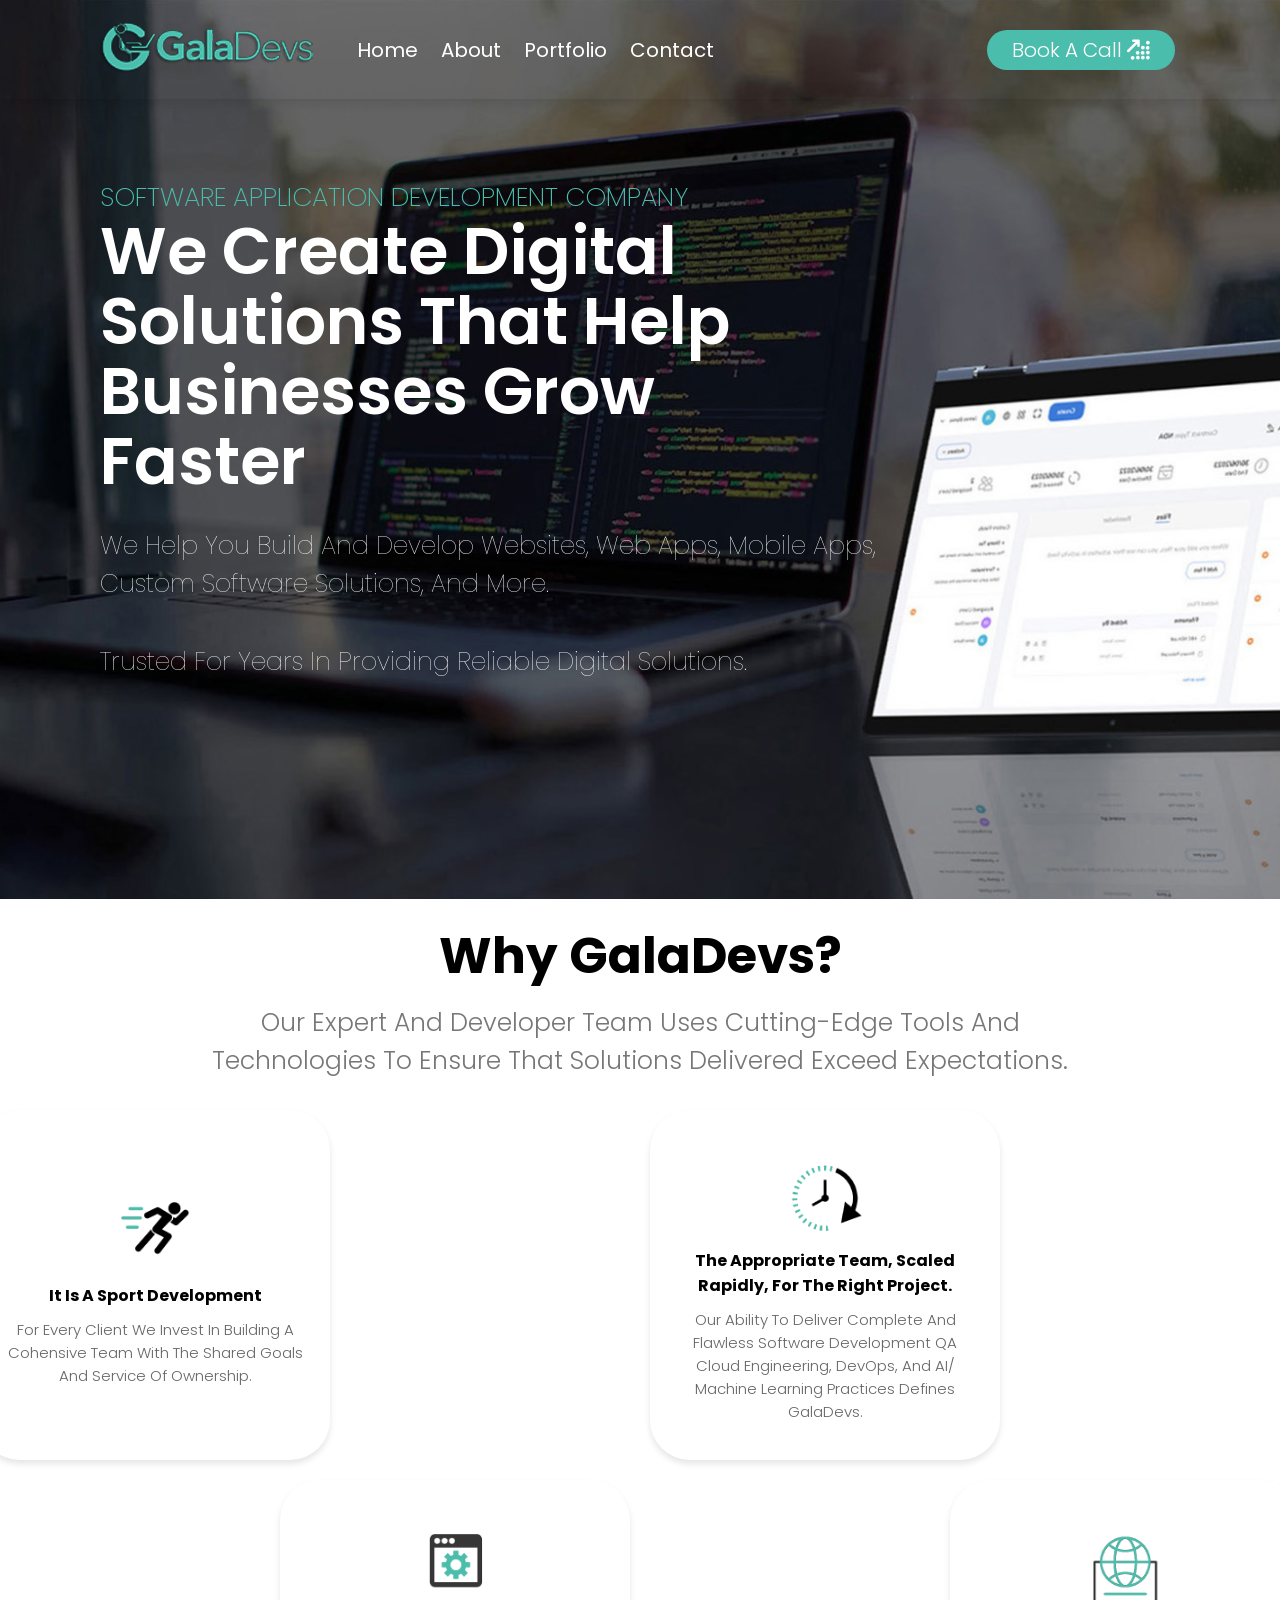
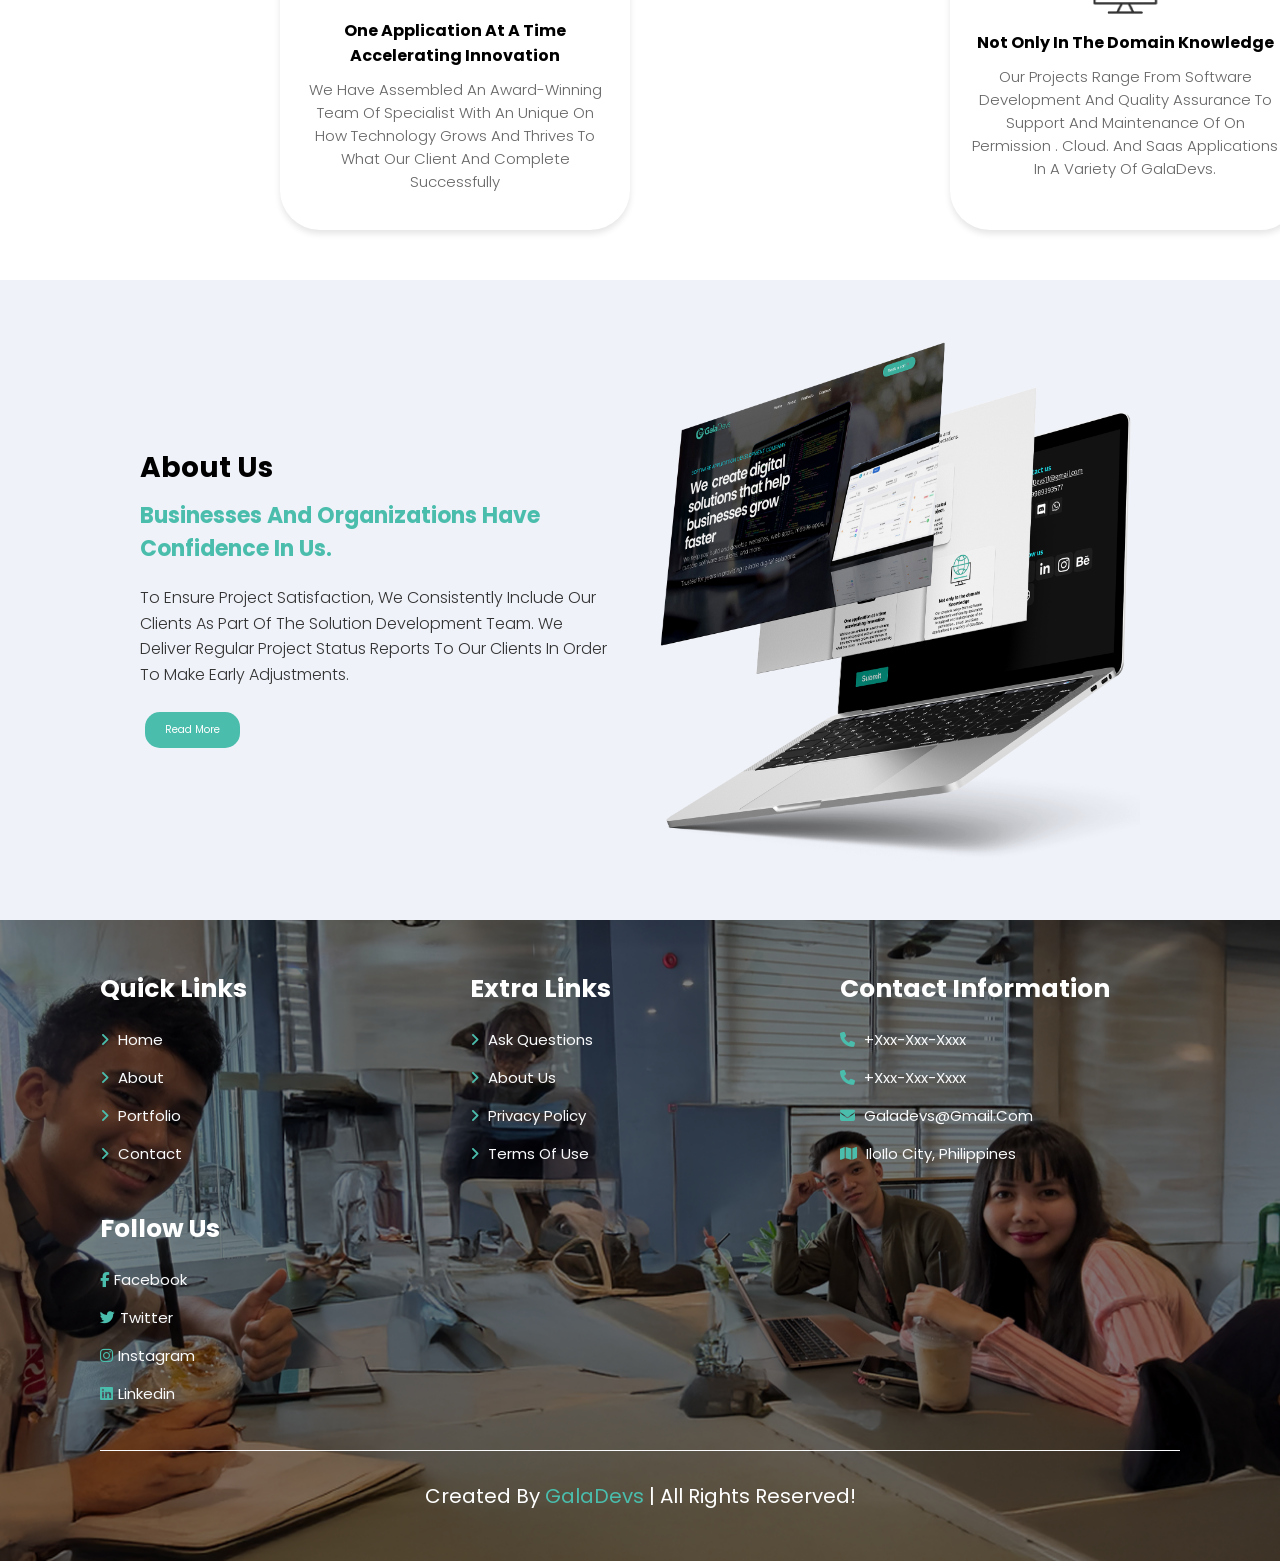
==== index.html @ 00510932 "Create index.html" ====
<!DOCTYPE html>
<html lang="en">
<head>
    <meta charset="UTF-8">
    <meta name="viewport" content="width=device-width, initial-scale=1.0">
    <title>home</title>

    <!-- swiper css link -->
    <link rel="stylesheet" href="https://cdn.jsdelivr.net/npm/swiper@11/swiper-bundle.min.css"/>

    <!-- fonr awesome cdn link -->
    <link rel="stylesheet" href="https://cdnjs.cloudflare.com/ajax/libs/font-awesome/6.7.1/css/all.min.css" integrity="sha512-5Hs3dF2AEPkpNAR7UiOHba+lRSJNeM2ECkwxUIxC1Q/FLycGTbNapWXB4tP889k5T5Ju8fs4b1P5z/iB4nMfSQ==" crossorigin="anonymous" referrerpolicy="no-referrer" />
     
     <!-- cusrom css file link -->
      <link rel="stylesheet" href="css/home.css">

</head>
<body>
            <!-- header section starts -->
     <section class="header" id="header">
        <a href="index.html" class="logo">
            <img src="images/Logo.png" alt=""></span>
        </a>

        <nav class="navbar">
            <a href="index.html">home</a>
            <a href="about.html">about</a>
            <a href="portfolio.html">portfolio</a>
            <a href="conatct.html">contact</a>
            <a href="contact.html"><button>Book a Call <i class="fa-solid fa-arrow-up-right-dots"></i> </button></a>
        </nav>



        <div id="menu-btn" class="fas fa-bars"></div>

     </section>

     <section class="home">
    <div class="main-home">
        <div class="home-text">
            <div class="title">
                <h3>SOFTWARE APPLICATION DEVELOPMENT COMPANY</h3>
            </div>
            <div class="title2">
                <h2>We create digital<br>solutions that help<br>businesses grow<br>faster</h2>
            </div>
            <div class="description">
                <p>We help you build and develop websites, web apps, mobile apps,<br> custom software solutions, and more.</p>
            </div>
            <div class="description2">
                <p>Trusted for years in providing reliable digital solutions.</p>
            </div>
        </div>
    </div>
</section>
    <!-- header section ends -->

    <section class="why-galadevs">
    <h1>Why GalaDevs?</h1>
    <p>Our expert and developer team uses cutting-edge tools and <br> technologies to ensure that solutions delivered exceed expectations.</p>
    <div class="card-grid">
      <div class="card cardup">
        <img src="images/sports develop.png" alt="Sport Icon">
        <h3>It is a Sport Development</h3>
        <p>For every client we invest  in building a cohensive team with the shared goals and service of ownership.
        </p>
      </div>
      <div class="card cardup">
        <img src="images/time.png" alt="Clock Icon">
        <h3>The Appropriate team, scaled rapidly, for the right project.</h3>
        <p>Our ability to deliver complete and flawless Software Development QA Cloud Engineering, DevOps, and AI/ Machine Learning practices defines GalaDevs.</p>
      </div>
      <div class="card carddown">
        <img src="images/1 app.png" alt="Gear Icon">
        <h3>One application at a time accelerating innovation</h3>
        <p>We have assembled an award-winning team of specialist with an unique on how technology grows and thrives to what our  client   and complete successfully </p>
      </div>
      <div class="card carddown">
        <img src="images/monitor.png" alt="Globe Icon">
        <h3>Not only in the domain knowledge</h3>
        <p>Our projects range from software development and quality assurance to support and maintenance of on permission . cloud. and Saas applications in a variety of GalaDevs.</p>
      </div>
    </div>
  </section>

  

 

  <div class="background">
    <section class="about-us">
      <div class="content">
        <h2>About Us</h2>
        <h3>Businesses and organizations have confidence in us.</h3>
        <p>
          To ensure project satisfaction, we consistently include our clients as
          part of the solution development team. We deliver regular project status
          reports to our clients in order to make early adjustments.
        </p>
        <button class="read-more">Read More</button>
      </div>
      <div class="image">
        <img src="images/aboutus.png" alt="Project dashboard preview">
      </div>
    </section>
  </div>
  

<!-- Create Review Button -->







<!-- footer section starts -->

<section class="footer">

<div class="box-container">

    <div class="box">   
        <h3>quick links</h3>
        <a href="index.html"> <i class="fas fa-angle-right"></i> home</a>
        <a href="about.html"> <i class="fas fa-angle-right"></i> about</a>
        <a href="portfolio.html"> <i class="fas fa-angle-right"></i> portfolio</a>
        <a href="conatct.html"> <i class="fas fa-angle-right"></i> contact</a>
    </div>

    <div class="box">   
        <h3>extra links</h3>
        <a href="#"> <i class="fas fa-angle-right"></i> ask questions</a>
        <a href="#"> <i class="fas fa-angle-right"></i> about us</a>
        <a href="#"> <i class="fas fa-angle-right"></i> privacy policy</a>
        <a href="#"> <i class="fas fa-angle-right"></i> terms of use</a>
    </div>

    <div class="box">   
        <h3>contact information</h3>
        <a href="#"> <i class="fas fa-phone"></i> +xxx-xxx-xxxx</a>
        <a href="#"> <i class="fas fa-phone"></i> +xxx-xxx-xxxx</a>
        <a href="#"> <i class="fas fa-envelope"></i> galadevs@gmail.com</a>
        <a href="#"> <i class="fas fa-map"></i> IloIlo City, Philippines</a>
    </div>

    <div class="box">
        <h3>follow us</h3>
        <a href="#"><i class="fab fa-facebook-f"></i>facebook</a>
        <a href="#"><i class="fab fa-twitter"></i>twitter</a>
        <a href="#"><i class="fab fa-instagram"></i>instagram</a>
        <a href="#"><i class="fab fa-linkedin"></i>linkedin</a>
    </div>

</div>

<div class="credit"> created by <span>GalaDevs</span> | all rights reserved!</div>
</section>



 
<!-- swiper js link -->
<script src="https://cdn.jsdelivr.net/npm/swiper@11/swiper-bundle.min.js"></script>

<!-- custom js file link -->
 <script src="js/script.js"></script>
 

    
</body>
</html>
---- css/home.css ----
@import url('https://fonts.googleapis.com/css2?family=Poppins:ital,wght@0,100;0,200;0,300;0,400;0,500;0,600;0,700;0,800;0,900;1,100;1,200;1,300;1,400;1,500;1,600;1,700;1,800;1,900&display=swap');

:root{
    --main-color: #4ABDAC;
    --black:#222;
    --white:#fff;
    --light-black:#777;
    --light-white:#F9FAFB;
    --dark-bg:rgba(0,0,0,.7);
    --light-bg:#eee;
    --border:.1rem solid var(--black);
    --box-shodow:0 .5rem 1rem rgba(0,0,0,.1);
    --text-shodow:0 1.5rem 3rem rgba(0,0,0,.3);
}

*{
    font-family: 'Poppins', sans-serif;
    margin: 0;
    padding: 0;
    box-sizing: border-box;
    outline: none;
    border: none;
    text-decoration: none;
    text-transform: capitalize;
}

html{
    font-size: 62.5%;
    overflow: auto;
}

html::-webkit-scrollbar{
    width: 1rem;
}

html::-webkit-scrollbar-track{
    background-color: white;
}

html::-webkit-scrollbar-thumb{
    background-color: var(--main-color);
}

section{
    padding: 5rem 10rem;
}

.header{
    position: sticky;
    top: 0;
    left: 0;
    right: 0;
    z-index: 1000;
    background-color: none;
    display: flex;
    padding-top: 2rem;
    padding-bottom: 2rem;
    box-shadow: var(--box-shodow);
    align-items: center;
    justify-content: space-between;
    background-color: none;
}

.header .logo img{
    height: 100%;
}

.header .navbar a{
    font-size: 2rem;
    margin-left: 2rem;
    color: white;
}

.header .navbar a:hover{
    color: var(--main-color);
    transition: .2s ease-out;
}


#menu-btn{
    font-size: 2.5rem;
    cursor: pointer;
    color: var(--white);
    display: none;
}

.header button{
    margin-left: -3rem;
    border-radius: 20rem;
    padding: .5rem;
    padding-left: 2.5rem;
    padding-right: 2.5rem;
    font-size: 20px;
    background-color: var(--main-color);
    color: var(--white);
    font-weight: 300;
    margin-left: 25rem;
}

.header  button:hover{
    background-color: var(--white);
    color: var(--main-color);
    transition: .5s;
}

.header.scrolled {
    background-color: var(--black); 
    transition: .3s ease-in;
}

.home {
    position: relative;
    background: url('../images/home.jpg') no-repeat center center/cover;
    height: 100vh; /* Adjust as needed */
    color: white; /* Ensures text is readable */
    display: flex;
    align-items: center;
    justify-content: left;
    text-align: left;
    margin-top: -10rem;
}

.home-text{
    text-align: left;
}

.home-text h3{
    font-size: 2.6rem;
    font-weight: 200;
    color: var(--main-color);
}

.home-text h2{
    font-size: 6.5rem;
    line-height: 7rem;
    font-weight: 600;
    padding-bottom: 3rem;
}

.home-text p{
    font-size: 2.5rem;
    font-weight: 100;
    padding-bottom: 4rem;
    color: var(--white);
}

/* why gala devs start section */

.why-galadevs {
    text-align: center;
    padding: 20px;
  }
  
  h1 {
    font-size: 5rem;
    margin-bottom: 10px;
  }
  
  p {
    font-size: 2.5rem;
    color: var(--light-black);
    font-weight: 300;
  }
  
  .card-grid {
    display: grid;
    gap: 20px;
    grid-template-columns: repeat(2, 1fr);
    justify-content: center;
    align-items: start;
    margin: 30px auto;
    max-width: 1200px;
  }
  
  .card {
    width: 350px;
    height: 350px;
    background-color: #fff;
    border-radius: 40px;
    box-shadow: 0 4px 6px rgba(0, 0, 0, 0.1);
    padding: 20px;
    text-align: center;
    transition: transform 0.3s ease-in-out;
    display: flex;
    flex-direction: column;
    justify-content: center;
    align-items: center;
  }
  
  .card img {
    max-width: 90px;
    margin-bottom: 10px;
  }
  
  .card h3 {
    font-size: 1.6rem;
    margin-bottom: 10px;
  }
  
  .card p {
    font-size: 1.5rem;
    color: #666;
  }
  
  .card:hover {
    transform: translateY(-10px);
  }
  
  /* Distinct Styling for cardup and carddown */
  .cardup {
    /*sdad*/
  }
  
  .carddown {
   margin-left: 30rem;
  }
  
/* why gala devs ends section */
.background{
    background-color: #EFF2F9;
}

.about-us {
    display: flex;
    justify-content: space-between;
    align-items: center;
    gap: 30px;
    max-width: 1200px;
    margin: 0 auto;

  }
  
  .content {
    max-width: 600px;
  }
  
  .content h2 {
    font-size: 28px;
    margin-bottom: 10px;
    color: #000;
  }
  
  .content h3 {
    font-size: 22px;
    margin-bottom: 20px;
    color: var(--main-color);
  }
  
  .content p {
    font-size: 16px;
    margin-bottom: 20px;
    line-height: 1.6;
    color: #333;
  }
  
  .read-more {
    background-color: var(--main-color);
    color: white;
    border: none;
    padding: 10px 20px;
    border-radius: 15px;
    cursor: pointer;
  }
  
  .read-more:hover {
    background-color: var(--main-color);
  }
  
  .image img {
    max-width: 100%;
    height: auto;
  }


  /* testimonial */
.testimonial-main{
  padding: 10rem 0;
}

  .test h1{
    text-align: center;
    margin-bottom: 20px;
}

.test p{
  margin-bottom: 10rem;
  text-align: center;
  color: var(--light-black);
}

/* Buttons */
button {
    margin: 5px;
    padding: 10px 20px;
    background-color: var(--main-color);
    color: var(--white);
    border: none;
    border-radius: 5px;
    cursor: pointer;
    font-size: 1rem;
}

button:hover {
    background-color: var(--main-color);
}

/* Create Button Style */
.create-button {
  display: block;         /* Makes the button a block-level element */
  margin: 20px auto;      /* Centers the button horizontally with top and bottom margins */
  padding: 10px 20px;
  background-color: var(--main-color);
  color: var(--light-white);
  border: none;
  border-radius: 5px;
  cursor: pointer;
  font-size: 1rem;
  text-align: center;     /* Ensures the text inside the button is centered */
}

.create-button:hover {
  background-color: var(--main-color);
}

/* Form Styles */
.review-form {
    display: flex;
    flex-direction: column;
    align-items: center;
    margin-bottom: 30px;
    max-width: 400px;
    margin: 0 auto 30px;
}

.review-form input,
.review-form textarea,
.review-form select,
.review-form button {
    width: 100%;
    background-color:var(--light-white);
    border: .1rem solid var(--light-black);
    border-radius: 10px;
    margin-bottom: 10px;
    padding: 10px;
    font-size: 1rem;
}

/* Carousel Styles */
.carousel-container {
    width: 100%;
    overflow: hidden;
    margin-top: 20px;
}

.carousel {
    display: flex;
    gap: 20px;
    overflow-x: auto;
    scroll-behavior: smooth;
    padding: 10px;
    white-space: nowrap;
}

/* Testimonial Card */
.testimonial {
  position: relative;          /* Ensure the testimonial is the positioning context */
  width: 350px;                /* Fixed width */
  height: 200px;               /* Fixed height */
  background-color: var(--light-white);
  border-radius: 20px;         /* Reduced border radius for a cleaner look */
  box-shadow: 0 4px 6px rgba(0, 0, 0, 0.1);
  padding: 20px;
  box-sizing: border-box;
  text-align: left;
  transition: transform 0.3s ease-in-out;
  display: flex;
  flex-direction: column;
  justify-content: flex-start; /* Align content to the top */
}

.testimonial:hover {
  transform: translateY(-10px);
}

/* Quote */
.quote {
  font-weight: 500;
  font-size: 2rem;
  margin-bottom: 10px;
  width: 100%;                 /* Ensure it takes full width */
  max-width: 90%;             /* Prevent overflow beyond the container */
  white-space: normal;         /* Allow text to wrap to the next line */
  word-wrap: break-word;       /* Break long words if necessary */
  overflow-wrap: break-word;   /* Ensure long words break correctly */
  text-overflow: clip;         /* Avoid ellipsis; clip the overflow if necessary */
  line-height: 1.2;             /* Adjust line height for better readability */
}

/* Rating */
.rating {
  color: gold;
  font-size: 2rem;
  margin-bottom: 10px;
  width: 350px;               /* Fixed width */
  height: 30px;                /* Fixed height */
  overflow: hidden;            /* Hide overflow if necessary */
  word-wrap: break-word;       /* Wrap long words */
  overflow-wrap: break-word;   /* Ensures long words break to the next line */
}

/* Author */
.author {
  font-size: 1.3rem;
  font-weight: 200;
  color: var(--light-black);
  width: 100%;                 /* Ensure it takes full width */
  max-width: 100%;             /* Prevent overflow beyond the container */
  white-space: normal;         /* Allow text to wrap to the next line */
  word-wrap: break-word;       /* Break long words if necessary */
  overflow-wrap: break-word;   /* Ensure long words break correctly */
  text-overflow: clip;         /* Avoid ellipsis; clip the overflow if necessary */
  line-height: 1.2;            /* Maintain good readability with line height */
}

/* Three-dot Menu */
.menu-container {
    position: absolute;
    top: 10px;
    right: 10px;
}

.menu-button {
    background: none;
    border: none;
    font-size: 1.5rem;
    cursor: pointer;
    color: #555;
}

.menu-button:hover {
    color: var(--light-black);
}

.menu-options {
    display: none;
    position: absolute;
    right: 0;
    background-color: #fff;
    border: 1px solid #ddd;
    box-shadow: 0 2px 5px rgba(0, 0, 0, 0.1);
    z-index: 1;
    border-radius: 5px;
    min-width: 100px;
    padding: 5px 0;
}

.menu-options button {
    display: block;
    width: 100%;
    background: none;
    border: none;
    padding: 10px;
    text-align: left;
    cursor: pointer;
    color: #555;
}

.menu-options button:hover {
    background-color: #f5f5f5;
}

/* Show Menu */
.show-menu {
    display: block;
}

/* Responsive Design */
@media (max-width: 768px) {
    .testimonial {
        min-width: 100%;
    }
}
.review-form {
  display: flex;
  flex-direction: column;
  align-items: center;
  max-width: 400px;
  margin: 20px auto;
}

.review-form input,
.review-form textarea,
.review-form select,
.review-form button {
  width: 100%;
  margin-bottom: 10px;
  padding: 10px;
  font-size: 1rem;
}

.review-form button {
  background-color: #00796b;
  color: #fff;
  border: none;
  border-radius: 5px;
  cursor: pointer;
}

.review-form button:hover {
  background-color: #005f52;
}



.footer{
  background: url('../images/footer.png') no-repeat;
  background-size: cover;
  background-position: center;
}

.footer .box-container{
  display: grid;
  grid-template-columns: repeat(auto-fit, minmax(25rem, 1fr));
  gap: 3rem;
}

.footer .box-container .box h3{
  color: var(--white);
  font-size: 2.5rem;
  padding-bottom: 2rem;
}

.footer .box-container .box a{
  color: var(--light-white);
  font-size: 1.5rem;
  padding-bottom: 1.5rem;
  display: block;
}

.footer .box-container .box a i{
  color: var(--main-color);
  padding-right: .5rem;
  transition: .2s;
}

.footer .box-container .box a:hover i{
  padding-right: 2rem;
}

.footer .credit{
  text-align: center;
  padding-top: 3rem;
  margin-top: 3rem;
  border-top: .1rem solid var(--light-white);
  font-size: 2rem;
  color: white;
}

.footer .credit span{
  color: var(--main-color);
}




/* media queries */
@media (max-width:1200px){
    section{
        padding: 3rem 5%;
    }
    .cards {
        grid-template-columns: 1fr 1fr; /* Retain 2x2 grid for medium screens */
      }

      .card-grid {
        grid-template-columns: repeat(2, 1fr);
        gap: 15px;
      }
      .header button{
        margin-left: 10rem;
      }
      .about-us {
        gap: 20px;
      }
}

@media (max-width:991px){
    html{
        font-size: 55%;
    }

    section{
        padding: 3rem 2%;
    }
    .home{
        margin-top: -12rem;
    }

    .header button{
        margin-left: 0;
    }

    .card-grid {
        grid-template-columns: repeat(2, 1fr);
        gap: 10px;
    }
    .about-us {
      flex-direction: column;
      text-align: center;
    }
  
    .content {
      max-width: 100%;
    }
  
    .image img {
      margin-top: 20px;
    }
     
}

@media (max-width:768px){
    html{
        font-size: 45%;
    }

    #menu-btn{
        display: inline-block;
        transition: .2s linear;
    }

    #menu-btn.fa-times{
        transform: rotate(180deg);
    }

    .header .navbar{
        position: absolute;
        top: 99%;
        left: 0;
        right: 0;
        margin-top: -15rem;
        background-color: var(--black);
        border-top: var(--border);
        padding: 2rem;
        transition: .2s linear;
        padding-top: 15rem;
        clip-path: polygon(0 0, 100% 0, 100% 0, 0 0);
    }

    .header .logo{
        z-index: 1000;
    }


    .header .navbar.active{
        clip-path: polygon(0 0, 100% 0, 100% 100%, 0 100%);
    }

    .header .navbar a{
        display: block;
        margin: 2rem;
        text-align: center;
    }

    .home h3,p,h2{
        justify-content: center;
        align-items: center;
        text-align: center;
    }
    .cards {
        grid-template-columns: 1fr; /* Stack cards in a single column */
        grid-template-rows: auto;
      }
      .card {
        width: 100%;
      }
      .card-grid {
        grid-template-columns: 1fr;
        gap: 20px;
      }
      .carddown {
        margin-left: 0;
       }
       .about-us {
        padding: 30px;
      }
    
      .content h2 {
        font-size: 24px;
      }
    
      .content h3 {
        font-size: 20px;
      }
    
      .content p {
        font-size: 14px;
      }
    
      .read-more {
        padding: 8px 16px;
      }
}

@media (max-width:450px){
    html{
        font-size: 40%;
    }
    .why-galadevs h1 {
        font-size: 2em;
      }
    
      .why-galadevs p {
        font-size: 1em;
      }
    
      .card {
        padding: 15px;
      }
    
      .card h3 {
        font-size: 1.1em;
      }
    
      .card p {
        font-size: 0.9em;
      }

      .why-galadevs h1 {
        font-size: 1.5rem;
      }
      
      .why-galadevs p {
        font-size: 0.9rem;
      }
      
      .card h3 {
        font-size: 1rem;
      }
      
      .card p {
        font-size: 0.8rem;
      }
    
      .card {
        width: 100%;
        height: 100%;
      }
      .about-us {
        padding: 20px;
      }
    
      .content h2 {
        font-size: 20px;
      }
    
      .content h3 {
        font-size: 18px;
      }
    
      .content p {
        font-size: 12px;
      }
    
      .read-more {
        padding: 6px 12px;
      }
    
}
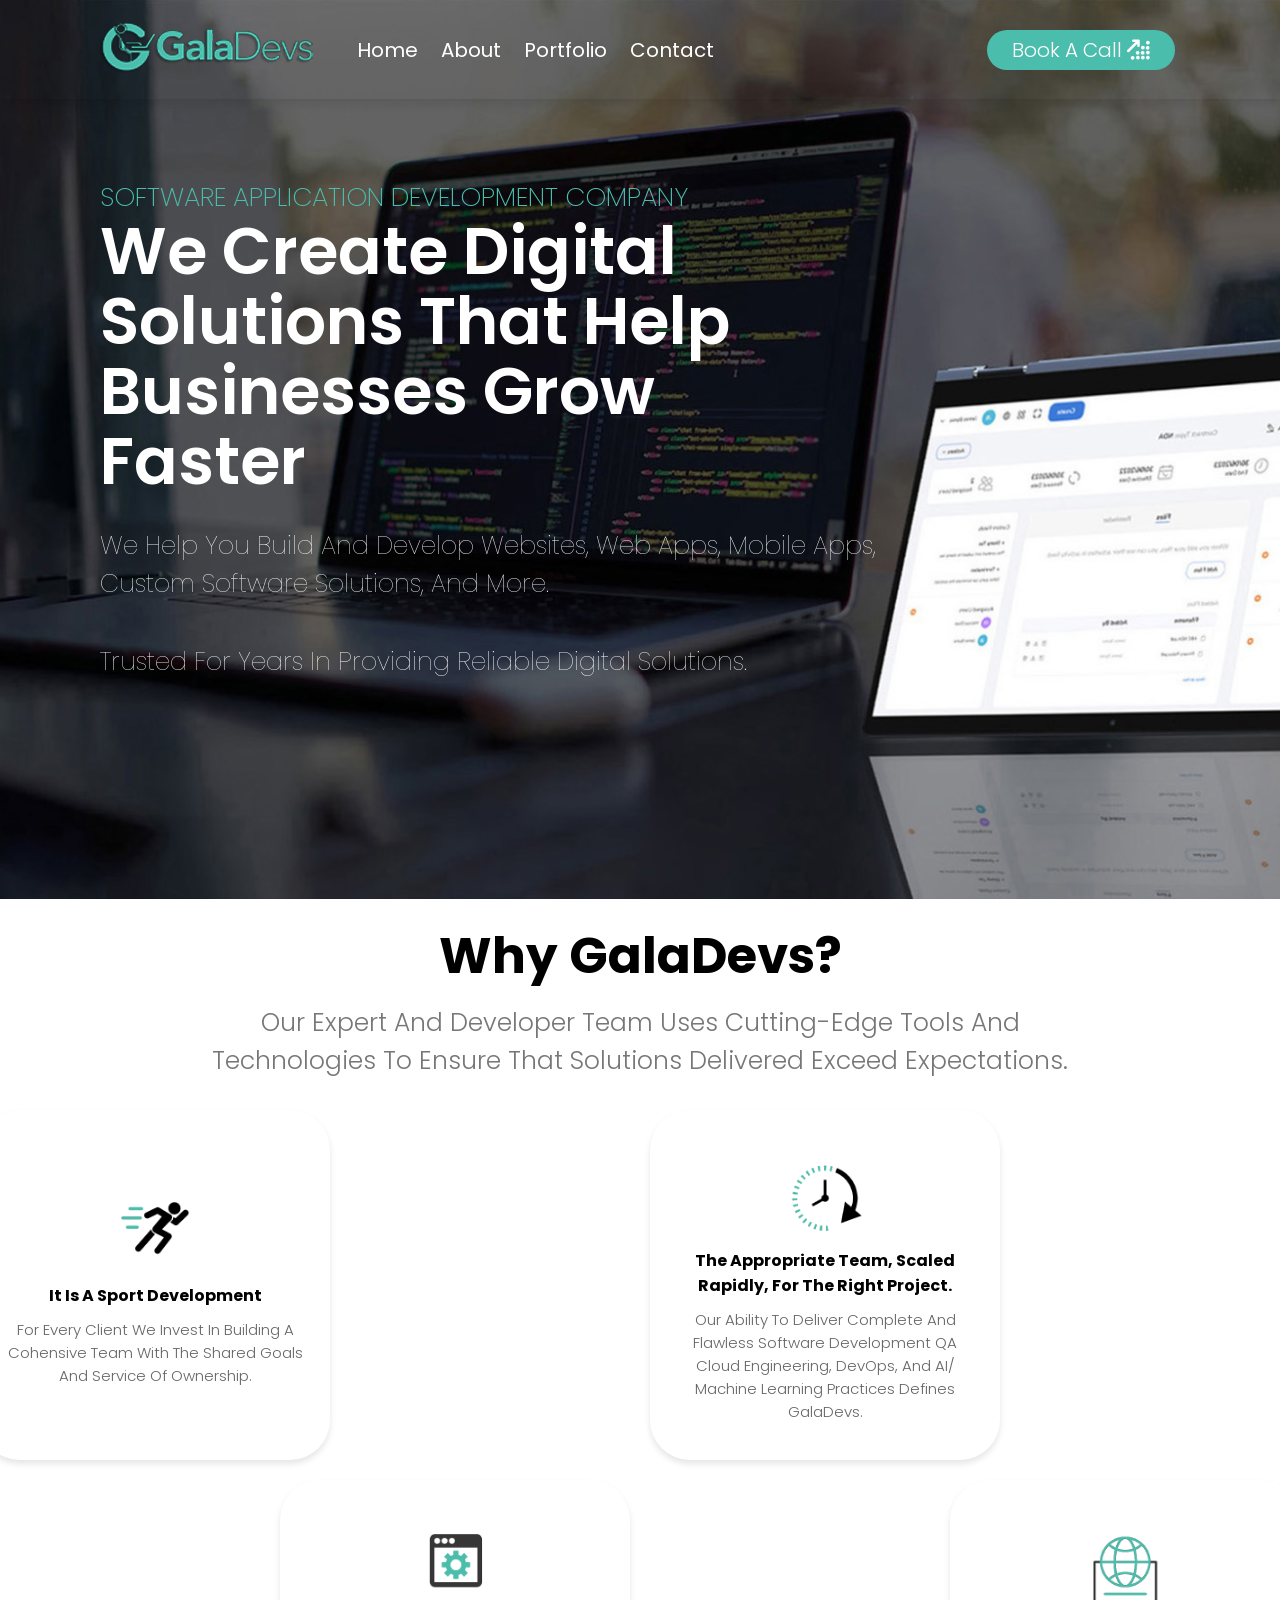
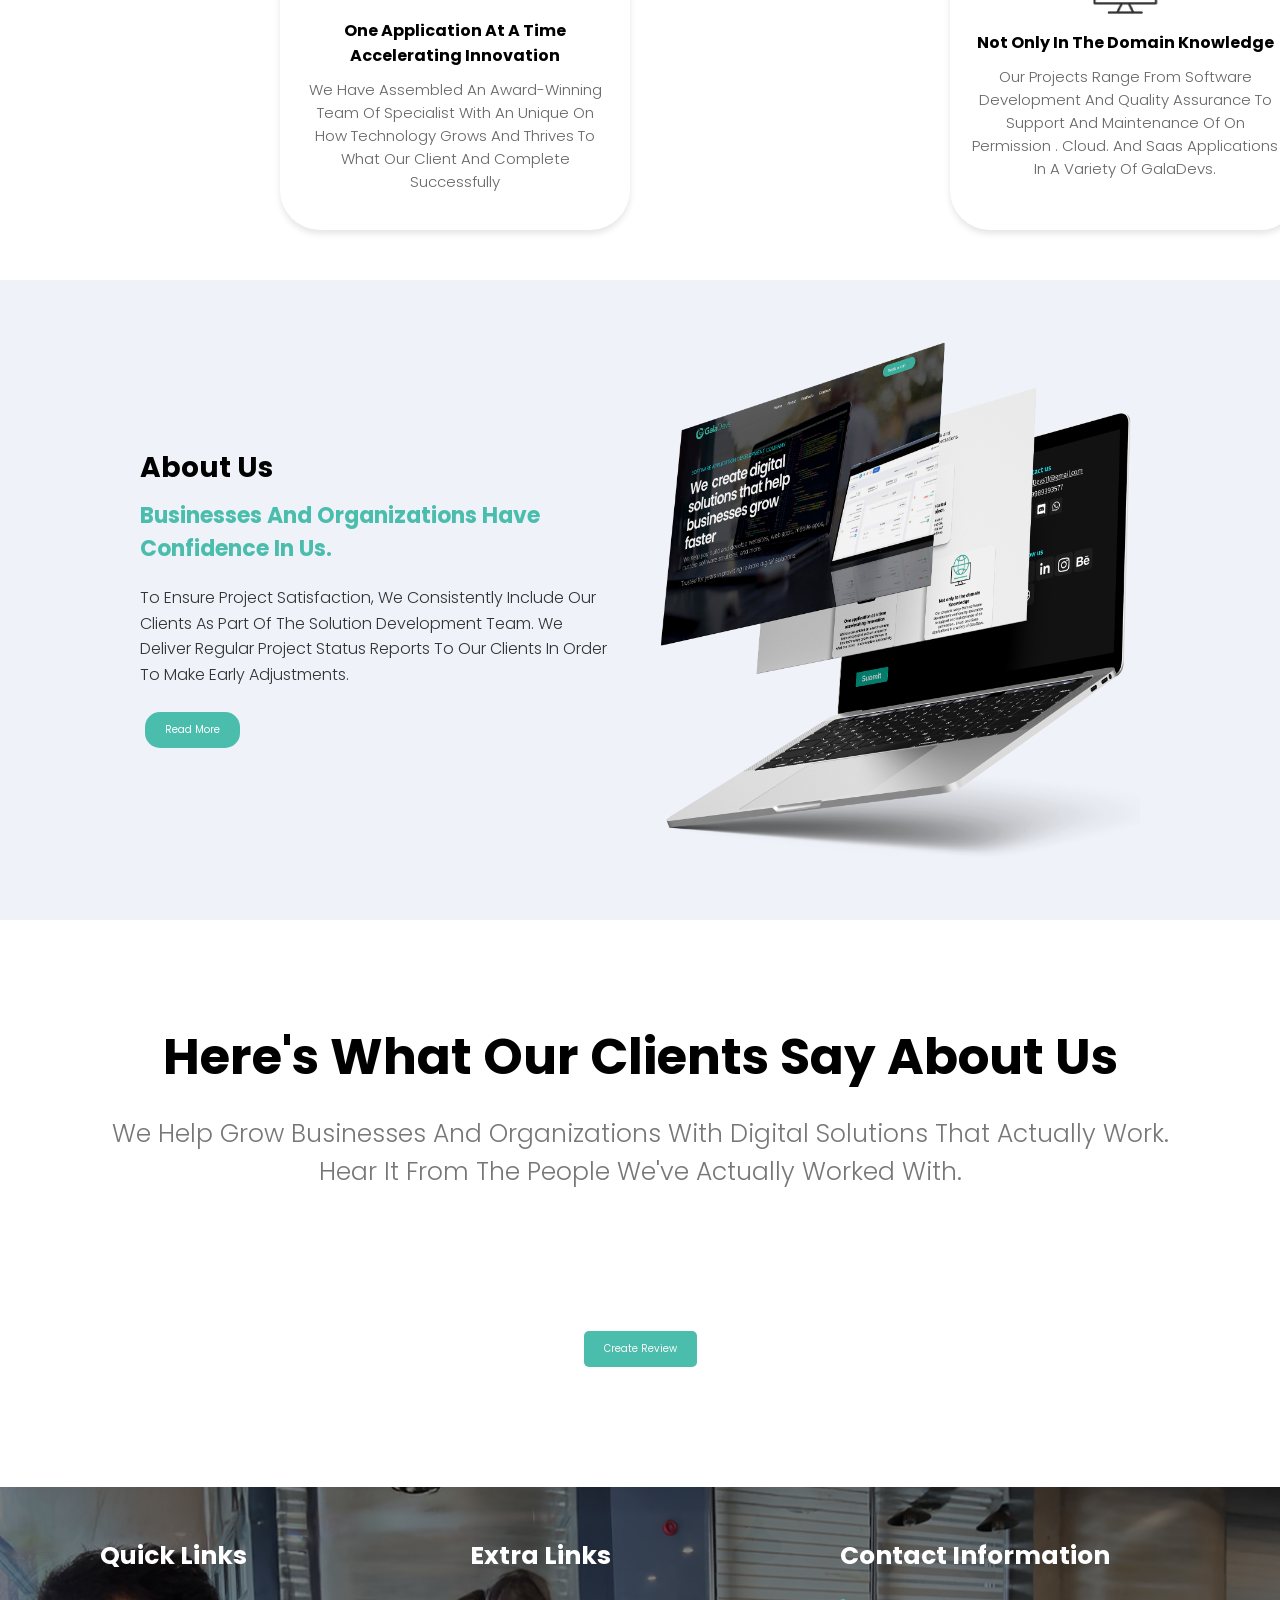
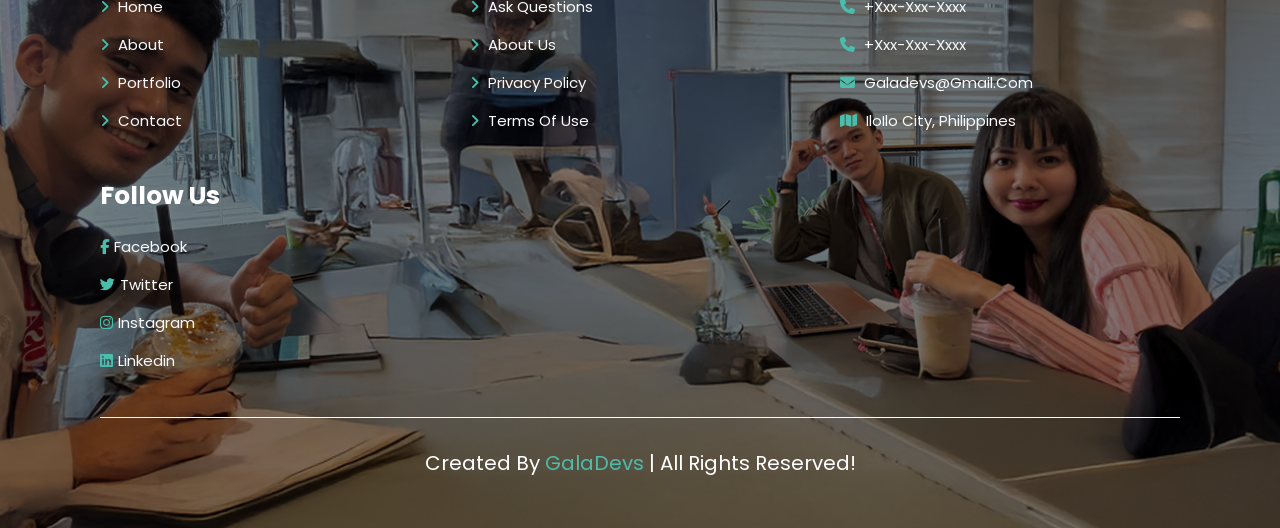
==== commit f4fe86f9: "Rename index.php to index.html" ====
--- a/index.html
+++ b/index.html
@@ -18,16 +18,16 @@
 <body>
             <!-- header section starts -->
      <section class="header" id="header">
-        <a href="index.html" class="logo">
+        <a href="index.php" class="logo">
             <img src="images/Logo.png" alt=""></span>
         </a>
 
         <nav class="navbar">
-            <a href="index.html">home</a>
-            <a href="about.html">about</a>
-            <a href="portfolio.html">portfolio</a>
-            <a href="conatct.html">contact</a>
-            <a href="contact.html"><button>Book a Call <i class="fa-solid fa-arrow-up-right-dots"></i> </button></a>
+            <a href="index.php">home</a>
+            <a href="about.php">about</a>
+            <a href="portfolio.php">portfolio</a>
+            <a href="conatct.php">contact</a>
+            <a href="contact.php"><button>Book a Call <i class="fa-solid fa-arrow-up-right-dots"></i> </button></a>
         </nav>
 
 
@@ -106,8 +106,58 @@
     </section>
   </div>
   
+<section class="testimonial-main">
+  <div class="test">
+  <h1>Here's what our clients say about us</h1>
+  <p>We help grow businesses and organizations with digital solutions that actually work. <br>Hear it from the people we've actually worked with.</p>
+  </div>
+
 
 <!-- Create Review Button -->
+
+
+<!-- Create Review Form (Hidden by Default) -->
+<form id="createForm" action="create.php" method="POST" class="review-form" style="display: none;">
+    <input type="text" name="username" placeholder="Your Name" required>
+    <textarea name="comment" placeholder="Your Comment" required></textarea>
+    <label for="rating">Rating:</label>
+    <select name="rating" required>
+        <option value="1">1 Star</option>
+        <option value="2">2 Stars</option>
+        <option value="3">3 Stars</option>
+        <option value="4">4 Stars</option>
+        <option value="5">5 Stars</option>
+    </select>
+    <button class="submit" type="submit">Submit Review</button>
+    <button type="button" onclick="toggleCreateForm()">Cancel</button>
+</form>
+
+<!-- Update Review Form (Hidden by Default) -->
+<form id="updateForm" action="update.php" method="POST" class="review-form" style="display: none;">
+    <input type="hidden" name="id" id="updateId">
+    <textarea name="comment" id="updateComment" placeholder="Your Comment" required></textarea>
+    <label for="updateRating">Rating:</label>
+    <select name="rating" id="updateRating" required>
+        <option value="1">1 Star</option>
+        <option value="2">2 Stars</option>
+        <option value="3">3 Stars</option>
+        <option value="4">4 Stars</option>
+        <option value="5">5 Stars</option>
+    </select>
+    <button type="submit">Update Review</button>
+    <button type="button" onclick="closeUpdateForm()">Cancel</button>
+</form>
+
+<!-- Carousel Container -->
+<div class="carousel-container">
+    <div class="carousel" id="carousel"></div>
+</div>
+
+<button id="createButton" class="create-button" onclick="toggleCreateForm()">Create Review</button>
+
+
+
+</section>
 
 
 
@@ -123,10 +173,10 @@
 
     <div class="box">   
         <h3>quick links</h3>
-        <a href="index.html"> <i class="fas fa-angle-right"></i> home</a>
-        <a href="about.html"> <i class="fas fa-angle-right"></i> about</a>
-        <a href="portfolio.html"> <i class="fas fa-angle-right"></i> portfolio</a>
-        <a href="conatct.html"> <i class="fas fa-angle-right"></i> contact</a>
+        <a href="index.php"> <i class="fas fa-angle-right"></i> home</a>
+        <a href="about.php"> <i class="fas fa-angle-right"></i> about</a>
+        <a href="portfolio.php"> <i class="fas fa-angle-right"></i> portfolio</a>
+        <a href="conatct.php"> <i class="fas fa-angle-right"></i> contact</a>
     </div>
 
     <div class="box">   
@@ -170,4 +220,4 @@
 
     
 </body>
-</html>+</html>
